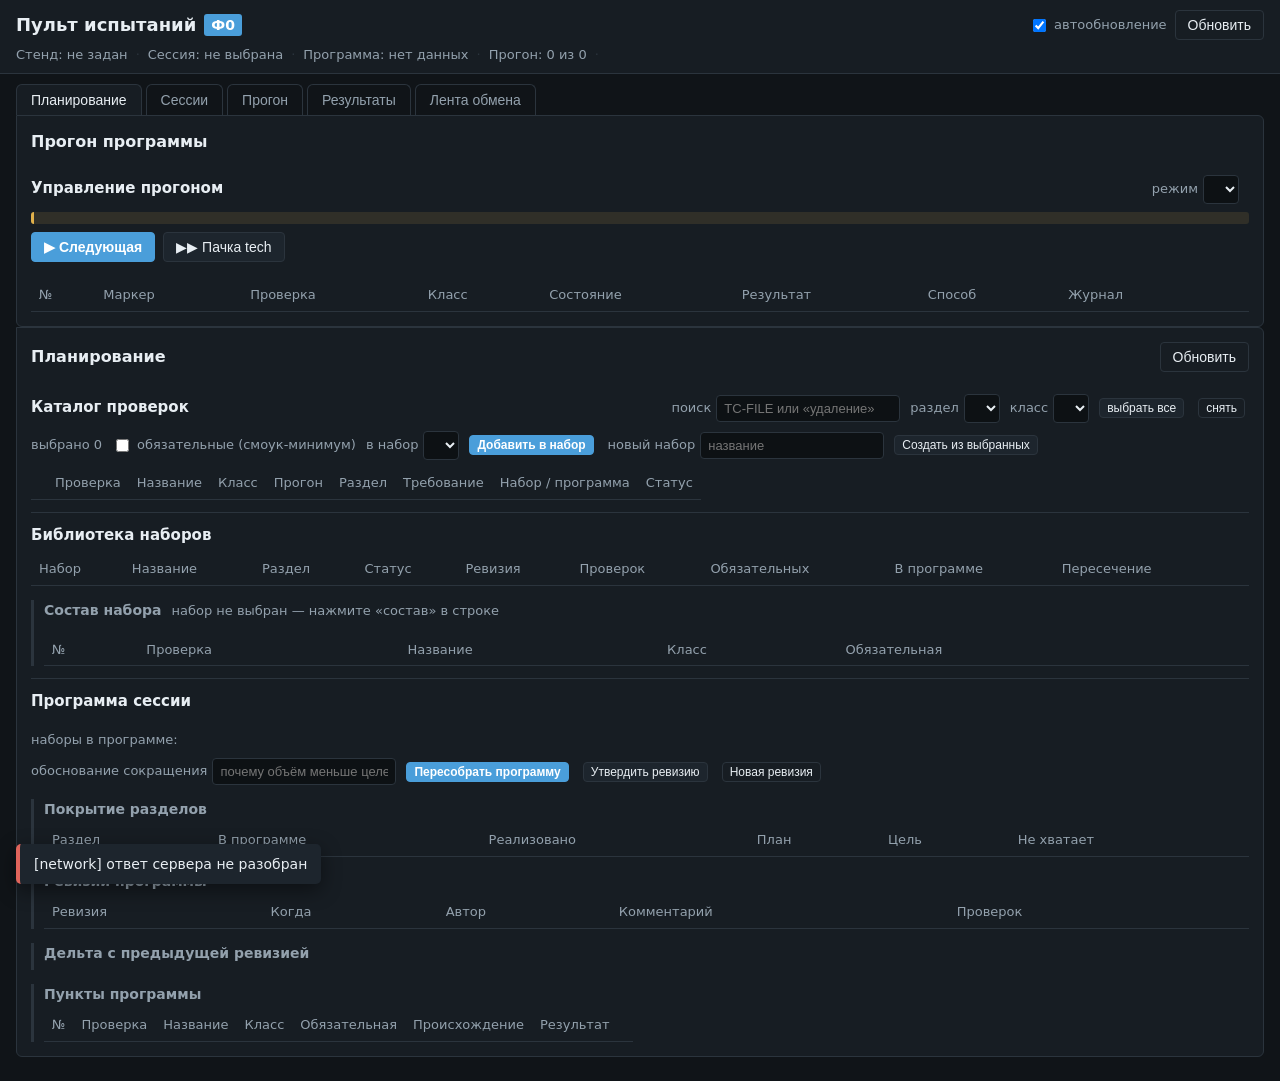
==== pult/web/index.html @ 10aa624a "Данные стенда: сворачиваемые подразделы, счётчики и $Модели Решения заказчика (`llm_tasks/49` §«Реше" ====
<!DOCTYPE html>
<html lang="ru">
  <head>
    <meta charset="utf-8" />
    <meta name="viewport" content="width=device-width, initial-scale=1" />
    <title>Пульт испытаний</title>
    <link rel="stylesheet" href="styles.css" />
  </head>
  <body>
    <!-- Шапка: всё её содержимое приходит готовым из `GET /api/state` -->
    <header class="head">
      <div class="head__line">
        <span class="head__title">Пульт испытаний</span>
        <span class="tag" id="phase">Ф0</span>
        <span class="head__note" id="phase-note"></span>
        <span class="grow"></span>
        <label class="check" title="Раз в 15 секунд: экран обновляется сам, но не мешает вводу">
          <input type="checkbox" id="auto-refresh" checked /> автообновление
        </label>
        <button id="btn-refresh" class="btn btn--ghost" type="button">Обновить</button>
      </div>
      <div class="head__line head__line--muted">
        <span id="stand">Стенд: не задан</span>
        <span class="sep">·</span>
        <span id="session-line">Сессия: не выбрана</span>
        <span class="sep">·</span>
        <span id="programme-line">Программа: нет данных</span>
        <span class="sep">·</span>
        <span id="progress-line">Прогон: 0 из 0</span>
        <span class="sep">·</span>
        <span id="next-reason"></span>
      </div>
      <div id="warnings" class="warnings" hidden></div>
    </header>

    <!-- Порядок вкладок согласован: Планирование → Сессии → Прогон → Результаты → Лента
         обмена (стартовая — «Планирование»). Стража порядка — тест
         `test_tab_order_matches_agreed_sequence`. -->
    <nav class="tabs">
      <button class="tab is-active" data-panel="planning" type="button">Планирование</button>
      <button class="tab" data-panel="sessions" type="button">Сессии</button>
      <button class="tab" data-panel="run" type="button">Прогон</button>
      <button class="tab" data-panel="results" type="button">Результаты</button>
      <button class="tab" data-panel="journal" type="button">Лента обмена</button>
    </nav>

    <main class="page">
      <section class="panel is-active" id="panel-planning">
        <div class="panel__head">
          <h2>Прогон программы</h2>
          <span class="muted" id="run-meta"></span>
        </div>

        <section class="zone" id="run-console">
          <div class="zone__head">
            <h3>Управление прогоном</h3>
            <span class="muted" id="run-mode-meta"></span>
            <span class="grow"></span>
            <label class="check">режим <select id="run-mode"></select></label>
            <span class="muted" id="run-mode-hint"></span>
          </div>

          <div id="run-blocked" class="banner" hidden>
            <b id="run-blocked-reason"></b>
            <button class="btn btn--tiny btn--primary" id="run-fix" type="button" hidden></button>
          </div>
          <div id="run-notice" class="notice" hidden></div>

          <p class="next-line" id="run-next-line"></p>
          <div class="row">
            <button class="btn btn--primary" id="run-next" type="button">▶ Следующая</button>
            <button class="btn" id="run-batch" type="button">▶▶ Пачка tech</button>
          </div>

          <div class="zone__sub" id="run-card" hidden>
            <h4 id="run-card-title">Карточка запуска</h4>
            <p class="hint" id="run-card-note"></p>
            <div class="form" id="run-card-fields"></div>
            <div class="row">
              <button class="btn" id="run-card-save" type="button">Сохранить карточку</button>
              <button class="btn btn--primary" id="run-card-run" type="button">▶ Подтвердить и запустить</button>
              <span class="muted" id="run-card-missing"></span>
            </div>
          </div>

          <div class="zone__sub" id="run-mark" hidden>
            <h4 id="run-mark-title">Ручная отметка</h4>
            <p class="hint" id="run-mark-note"></p>
            <div class="row">
              <label class="check">статус <select id="run-mark-status"></select></label>
              <input id="run-mark-text" placeholder="заключение оператора (обязательно)" size="52" />
              <button class="btn btn--primary" id="run-mark-save" type="button">Записать отметку</button>
            </div>
          </div>

          <div class="zone__sub" id="run-payload" hidden>
            <h4>Что будет отправлено на стенд</h4>
            <p class="muted" id="run-payload-summary"></p>
            <ul class="payload" id="run-payload-lines"></ul>
          </div>

          <div class="zone__sub" id="run-steps" hidden>
            <h4>Шаги проверки</h4>
            <ol class="list" id="run-steps-list"></ol>
          </div>
        </section>

        <div id="run-outcomes" class="outcomes"></div>
        <table class="grid" id="run-table">
          <thead>
            <tr>
              <th>№</th>
              <th>Маркер</th>
              <th>Проверка</th>
              <th>Класс</th>
              <th>Состояние</th>
              <th>Результат</th>
              <th>Способ</th>
              <th>Журнал</th>
              <th></th>
            </tr>
          </thead>
          <tbody></tbody>
        </table>
      </section>

      <section class="panel" id="panel-planning">
        <div class="panel__head">
          <h2>Планирование</h2>
          <span class="muted" id="planning-meta"></span>
          <span class="grow"></span>
          <button class="btn btn--ghost" id="planning-refresh" type="button">Обновить</button>
        </div>

        <section class="zone">
          <div class="zone__head">
            <h3>Каталог проверок</h3>
            <span class="muted" id="catalog-meta"></span>
            <span class="grow"></span>
            <label class="check">поиск <input id="catalog-q" placeholder="TC-FILE или «удаление»" /></label>
            <label class="check">раздел <select id="catalog-section"></select></label>
            <label class="check">класс <select id="catalog-class"></select></label>
            <button class="btn btn--tiny" id="catalog-all" type="button">выбрать все</button>
            <button class="btn btn--tiny btn--ghost" id="catalog-none" type="button">снять</button>
          </div>
          <div class="zone__actions">
            <span class="muted" id="catalog-selected">выбрано 0</span>
            <label class="check">
              <input type="checkbox" id="catalog-mandatory" /> обязательные (смоук-минимум)
            </label>
            <label class="check">в набор <select id="catalog-set"></select></label>
            <button class="btn btn--tiny btn--primary" id="catalog-add" type="button">
              Добавить в набор
            </button>
            <label class="check">новый набор <input id="catalog-new-title" placeholder="название" /></label>
            <button class="btn btn--tiny" id="catalog-create" type="button">Создать из выбранных</button>
          </div>
          <table class="grid grid--scroll" id="catalog-table">
            <thead>
              <tr>
                <th></th>
                <th>Проверка</th>
                <th>Название</th>
                <th>Класс</th>
                <th>Прогон</th>
                <th>Раздел</th>
                <th>Требование</th>
                <th>Набор / программа</th>
                <th>Статус</th>
              </tr>
            </thead>
            <tbody></tbody>
          </table>
        </section>

        <section class="zone">
          <div class="zone__head">
            <h3>Библиотека наборов</h3>
            <span class="muted" id="sets-meta"></span>
          </div>
          <table class="grid" id="sets-table">
            <thead>
              <tr>
                <th>Набор</th>
                <th>Название</th>
                <th>Раздел</th>
                <th>Статус</th>
                <th>Ревизия</th>
                <th>Проверок</th>
                <th>Обязательных</th>
                <th>В программе</th>
                <th>Пересечение</th>
                <th></th>
              </tr>
            </thead>
            <tbody></tbody>
          </table>
          <div class="zone__sub">
            <div class="zone__head">
              <h4>Состав набора</h4>
              <span class="muted" id="set-items-meta">набор не выбран — нажмите «состав» в строке</span>
            </div>
            <table class="grid" id="set-items-table">
              <thead>
                <tr>
                  <th>№</th>
                  <th>Проверка</th>
                  <th>Название</th>
                  <th>Класс</th>
                  <th>Обязательная</th>
                  <th></th>
                </tr>
              </thead>
              <tbody></tbody>
            </table>
          </div>
        </section>

        <section class="zone">
          <div class="zone__head">
            <h3>Программа сессии</h3>
            <span class="muted" id="programme-meta"></span>
          </div>
          <div class="kpi" id="programme-kpi"></div>
          <div class="zone__actions">
            <span class="muted">наборы в программе:</span>
            <span class="checks" id="programme-sets"></span>
          </div>
          <div id="programme-warnings" class="warnings" hidden></div>
          <div class="zone__actions">
            <label class="check">
              обоснование сокращения
              <input id="programme-reduction" placeholder="почему объём меньше целевого" />
            </label>
            <button class="btn btn--tiny btn--primary" id="programme-rebuild" type="button">
              Пересобрать программу
            </button>
            <button class="btn btn--tiny" id="programme-approve" type="button">Утвердить ревизию</button>
            <button class="btn btn--tiny btn--ghost" id="programme-revise" type="button">
              Новая ревизия
            </button>
          </div>
          <div class="zone__sub">
            <h4>Покрытие разделов</h4>
            <table class="grid" id="coverage-table">
              <thead>
                <tr>
                  <th>Раздел</th>
                  <th>В программе</th>
                  <th>Реализовано</th>
                  <th>План</th>
                  <th>Цель</th>
                  <th>Не хватает</th>
                </tr>
              </thead>
              <tbody></tbody>
            </table>
          </div>
          <div class="zone__sub">
            <h4>Ревизии программы</h4>
            <table class="grid" id="revisions-table">
              <thead>
                <tr>
                  <th>Ревизия</th>
                  <th>Когда</th>
                  <th>Автор</th>
                  <th>Комментарий</th>
                  <th>Проверок</th>
                  <th></th>
                </tr>
              </thead>
              <tbody></tbody>
            </table>
          </div>
          <div class="zone__sub">
            <h4>Дельта с предыдущей ревизией</h4>
            <div class="outcomes" id="delta-rows"></div>
          </div>
          <div class="zone__sub">
            <h4>Пункты программы</h4>
            <table class="grid grid--scroll" id="programme-table">
              <thead>
                <tr>
                  <th>№</th>
                  <th>Проверка</th>
                  <th>Название</th>
                  <th>Класс</th>
                  <th>Обязательная</th>
                  <th>Происхождение</th>
                  <th>Результат</th>
                  <th></th>
                </tr>
              </thead>
              <tbody></tbody>
            </table>
          </div>
        </section>
      </section>

      <section class="panel" id="panel-sessions">
        <div class="panel__head">
          <h2>Сессии испытаний</h2>
          <span class="muted" id="sessions-meta"></span>
        </div>
        <table class="grid" id="sessions-table">
          <thead>
            <tr>
              <th>Сессия</th>
              <th>Наименование</th>
              <th>Сборка</th>
              <th>Статус</th>
              <th>Проверок</th>
              <th>Создана</th>
              <th></th>
            </tr>
          </thead>
          <tbody></tbody>
        </table>
        <form class="form" id="create-form">
          <h3>Новая сессия</h3>
          <label>Наименование * <input id="new-title" required /></label>
          <label>Объект испытаний * <input id="new-object" required /></label>
          <label>Оператор (ФИО) <input id="new-operator" /></label>
          <label>Организация <input id="new-lab" /></label>
          <button class="btn btn--primary" type="submit">Создать сессию</button>
        </form>
      </section>

      <section class="panel" id="panel-results">
        <div class="panel__head">
          <h2>Результаты испытаний</h2>
          <span class="muted" id="results-meta"></span>
          <span class="grow"></span>
          <label class="check">
            <input type="checkbox" id="results-compositions" /> состав датасетов сразу
          </label>
          <button class="btn btn--ghost" id="results-refresh" type="button">Обновить данные</button>
        </div>

        <section class="zone">
          <div class="zone__head">
            <h3>Данные стенда</h3>
            <span class="muted" id="results-data-meta"></span>
            <span class="grow"></span>
            <button class="btn btn--tiny btn--ghost" id="results-collapse" type="button">Свернуть все</button>
            <button class="btn btn--tiny btn--ghost" id="results-expand" type="button">Развернуть все</button>
          </div>
          <div class="kpi" id="results-data-kpi"></div>
          <div class="warnings" id="results-data-warnings" hidden></div>

          <!-- Подразделы свёрнуты по умолчанию: в свёрнутом виде видно счётчик из Python,
               состояние сворачивания живёт в DOM и не сбрасывается автообновлением. -->
          <details class="zone__sub" id="results-sub-files">
            <summary id="results-files-count">$Файлы</summary>
            <p class="muted" id="results-files-meta"></p>
            <table class="grid grid--scroll" id="results-files">
              <thead>
                <tr>
                  <th>Файл</th>
                  <th>Тип</th>
                  <th>Размер</th>
                  <th>Импорт</th>
                  <th>Путь</th>
                </tr>
              </thead>
              <tbody></tbody>
            </table>
            <div class="zone__actions">
              <button class="btn btn--tiny btn--ghost" id="results-files-all" type="button" hidden>
                показать все строки
              </button>
            </div>
          </details>

          <details class="zone__sub" id="results-sub-records">
            <summary id="results-records-count">Записи RAW + markup</summary>
            <p class="muted" id="results-records-meta"></p>
            <table class="grid grid--scroll" id="results-records">
              <thead>
                <tr>
                  <th>Запись</th>
                  <th>Файлов</th>
                  <th>RAW</th>
                  <th>markup</th>
                  <th>Состояние</th>
                </tr>
              </thead>
              <tbody></tbody>
            </table>
            <div class="zone__actions">
              <button class="btn btn--tiny btn--ghost" id="results-records-all" type="button" hidden>
                показать все строки
              </button>
            </div>
          </details>

          <details class="zone__sub" id="results-sub-loads">
            <summary id="results-loads-count">$Нагрузки</summary>
            <table class="grid" id="results-loads">
              <thead>
                <tr>
                  <th>Нагрузка</th>
                  <th>Название</th>
                  <th>Описание</th>
                  <th>Создана</th>
                </tr>
              </thead>
              <tbody></tbody>
            </table>
          </details>

          <details class="zone__sub" id="results-sub-datasets">
            <summary id="results-datasets-count">$Датасеты и состав</summary>
            <table class="grid" id="results-datasets">
              <thead>
                <tr>
                  <th>Датасет</th>
                  <th>Тип</th>
                  <th>Описание</th>
                  <th>Создан</th>
                  <th>Состав</th>
                  <th></th>
                </tr>
              </thead>
              <tbody></tbody>
            </table>
            <table class="grid" id="results-composition-table" hidden>
              <thead>
                <tr>
                  <th>Датасет</th>
                  <th>Источник</th>
                  <th>Файлов</th>
                  <th>RAW</th>
                  <th>markup</th>
                  <th>Объём</th>
                  <th>Состав</th>
                  <th>Задача</th>
                  <th>Зафиксирован</th>
                  <th>Достоверность</th>
                  <th>Заметка</th>
                </tr>
              </thead>
              <tbody></tbody>
            </table>
            <div class="outcomes" id="results-composition"></div>
          </details>

          <details class="zone__sub" id="results-sub-models">
            <summary id="results-models-count">$Модели</summary>
            <table class="grid" id="results-models">
              <thead>
                <tr>
                  <th>Модель</th>
                  <th>Архитектура</th>
                  <th>Версия</th>
                  <th>Фаза</th>
                  <th>Выход</th>
                  <th>Создана</th>
                  <th>Обновлена</th>
                </tr>
              </thead>
              <tbody></tbody>
            </table>
          </details>
        </section>

        <section class="zone">
          <div class="zone__head">
            <h3>Протокол проверок</h3>
            <span class="muted" id="protocol-meta"></span>
            <span class="grow"></span>
            <label class="check">результат <select id="protocol-status"></select></label>
            <label class="check">раздел <select id="protocol-section"></select></label>
            <label class="check">поиск <input id="protocol-q" placeholder="TC-SYS или «удаление»" /></label>
            <a class="btn btn--ghost" id="protocol-csv" href="/api/protocol?format=csv">⬇ CSV выборки</a>
          </div>
          <div class="kpi" id="protocol-kpi"></div>
          <table class="grid grid--scroll" id="protocol-table">
            <thead>
              <tr>
                <th>№</th>
                <th>Проверка</th>
                <th>Название</th>
                <th>Результат</th>
                <th>Способ</th>
                <th>Журнал</th>
                <th>Повторов</th>
                <th>Причина</th>
              </tr>
            </thead>
            <tbody></tbody>
          </table>
          <div class="zone__sub">
            <h4>Требуют внимания: отказы, снятые и пропущенные</h4>
            <div class="outcomes" id="protocol-attention"></div>
          </div>
          <div class="zone__sub">
            <h4>Выполнено вне программы</h4>
            <div class="outcomes" id="protocol-outside"></div>
          </div>
        </section>

        <section class="zone">
          <div class="zone__head">
            <h3>Отчёт и завершение сессии</h3>
            <span class="muted" id="report-meta"></span>
            <span class="grow"></span>
            <button class="btn btn--ghost" id="snapshot-end" type="button">📸 Снимок «Окончание»</button>
            <button class="btn btn--primary" id="report-build" type="button">💾 Сформировать комплект</button>
          </div>
          <div class="zone__sub">
            <h4>Полнота отчёта</h4>
            <div class="points" id="report-points"></div>
            <div class="warnings" id="report-warnings" hidden></div>
          </div>
          <div class="zone__sub">
            <h4>Сверка снимков «Начало» ↔ «Окончание»</h4>
            <div class="outcomes" id="snapshot-delta"></div>
          </div>
          <div class="zone__sub">
            <h4>Комплект отчёта</h4>
            <div class="outcomes" id="report-files"></div>
          </div>
          <div class="zone__sub">
            <h4>Завершение сессии</h4>
            <p class="hint" id="finish-hint"></p>
            <div class="row">
              <input id="finish-decision" placeholder="итоговое решение: годен / годен с замечаниями / …" size="52" />
              <label class="check">
                <input type="checkbox" id="finish-close" checked /> закрыть сессию (снимок «Окончание» снимается сразу)
              </label>
              <button class="btn btn--primary" id="finish-session" type="button">✅ Завершить сессию</button>
            </div>
          </div>
        </section>
      </section>

      <section class="panel" id="panel-journal">
        <div class="panel__head">
          <h2>Лента обмена</h2>
          <span class="muted" id="journal-meta"></span>
          <span class="grow"></span>
          <label class="check"><input type="checkbox" id="journal-errors" /> только ошибки</label>
          <label class="check"><input type="checkbox" id="journal-request" checked /> запрос</label>
          <label class="check"><input type="checkbox" id="journal-response" checked /> ответ</label>
        </div>
        <div id="journal-rows" class="journal"></div>
      </section>
    </main>

    <div class="flash" id="flash" role="status" aria-live="polite" hidden></div>
    <script src="app.js"></script>
  </body>
</html>
---- pult/web/styles.css ----
/* Интерфейс пульта: тёмная рабочая тема, крупные строки таблиц, ничего лишнего.
   Структура простая (шапка · вкладки · панель), потому что всю логику держит
   сервер: CSS не влияет на смысл данных. */

:root {
  --bg: #101418;
  --panel: #171d23;
  --panel-2: #1d252d;
  --line: #2b343d;
  --text: #e8eef3;
  --muted: #93a1ad;
  --ok: #3fb27f;
  --bad: #e0645b;
  --warn: #e0b04b;
  --accent: #4a9eda;
}

* {
  box-sizing: border-box;
}

body {
  margin: 0;
  background: var(--bg);
  color: var(--text);
  font: 14px/1.45 "Segoe UI", system-ui, sans-serif;
}

.head {
  border-bottom: 1px solid var(--line);
  background: var(--panel);
  padding: 10px 16px 8px;
  position: sticky;
  top: 0;
  z-index: 5;
}

.head__line {
  display: flex;
  align-items: center;
  gap: 8px;
  flex-wrap: wrap;
}

.head__line--muted {
  color: var(--muted);
  font-size: 13px;
  margin-top: 6px;
}

.head__title {
  font-size: 18px;
  font-weight: 600;
}

.head__note {
  color: var(--muted);
}

.grow {
  flex: 1;
}

.sep {
  color: var(--line);
}

.tag {
  background: var(--accent);
  color: #fff;
  border-radius: 3px;
  padding: 1px 7px;
  font-weight: 600;
}

.warnings {
  margin-top: 8px;
  border-left: 3px solid var(--warn);
  background: rgba(224, 176, 75, 0.12);
  padding: 6px 10px;
  border-radius: 3px;
  color: var(--warn);
}

.tabs {
  display: flex;
  gap: 4px;
  padding: 10px 16px 0;
}

.tab {
  background: transparent;
  border: 1px solid var(--line);
  border-bottom: none;
  color: var(--muted);
  border-radius: 6px 6px 0 0;
  padding: 7px 14px;
  cursor: pointer;
  font-size: 14px;
}

.tab.is-active {
  background: var(--panel);
  color: var(--text);
}

.page {
  padding: 0 16px 24px;
}

.panel {
  display: none;
  background: var(--panel);
  border: 1px solid var(--line);
  border-radius: 0 6px 6px;
  padding: 14px;
}

.panel.is-active {
  display: block;
}

.panel__head {
  display: flex;
  align-items: baseline;
  gap: 10px;
  margin-bottom: 10px;
}

.panel__head h2 {
  font-size: 16px;
  margin: 0;
}

.muted {
  color: var(--muted);
  font-size: 13px;
}

.grid {
  width: 100%;
  border-collapse: collapse;
  font-size: 13px;
}

.grid th,
.grid td {
  border-bottom: 1px solid var(--line);
  padding: 6px 8px;
  text-align: left;
  vertical-align: top;
}

.grid th {
  color: var(--muted);
  font-weight: 500;
  position: sticky;
  top: 0;
}

.kpi {
  display: flex;
  flex-wrap: wrap;
  gap: 8px;
  margin-bottom: 10px;
}

.kpi__item {
  background: var(--panel-2);
  border: 1px solid var(--line);
  border-radius: 5px;
  padding: 6px 10px;
  min-width: 110px;
  display: flex;
  flex-direction: column;
}

.kpi__label {
  color: var(--muted);
  font-size: 12px;
}

.kpi__value {
  font-size: 17px;
  font-weight: 600;
}

.outcomes {
  display: flex;
  flex-direction: column;
  gap: 4px;
  margin-bottom: 10px;
}

.outcome {
  border-left: 3px solid var(--line);
  background: var(--panel-2);
  padding: 5px 9px;
  border-radius: 3px;
}

.outcome--ok {
  border-color: var(--ok);
}

.outcome--bad {
  border-color: var(--bad);
}

.journal {
  display: flex;
  flex-direction: column;
  gap: 4px;
  max-height: 62vh;
  overflow: auto;
}

.journal__row {
  border-left: 3px solid var(--ok);
  background: var(--panel-2);
  border-radius: 3px;
  padding: 4px 8px;
}

.journal__row--bad {
  border-color: var(--bad);
}

.journal__row summary {
  cursor: pointer;
  font-family: Consolas, "Cascadia Mono", monospace;
  font-size: 12.5px;
}

.journal__label {
  color: var(--muted);
  font-size: 12px;
  margin: 6px 0 2px;
}

.journal__body {
  margin: 0;
  padding: 6px 8px;
  background: #0d1114;
  border: 1px solid var(--line);
  border-radius: 3px;
  max-height: 260px;
  overflow: auto;
  white-space: pre-wrap;
  word-break: break-word;
  font-size: 12.5px;
}

.form {
  margin-top: 16px;
  display: grid;
  grid-template-columns: repeat(auto-fit, minmax(220px, 1fr));
  gap: 10px;
  align-items: end;
}

.form h3 {
  grid-column: 1 / -1;
  font-size: 15px;
  margin: 0;
}

.form label {
  display: flex;
  flex-direction: column;
  gap: 4px;
  color: var(--muted);
  font-size: 13px;
}

.form input {
  background: #0d1114;
  border: 1px solid var(--line);
  color: var(--text);
  border-radius: 4px;
  padding: 6px 8px;
  font-size: 14px;
}

.check {
  display: flex;
  gap: 5px;
  align-items: center;
  color: var(--muted);
  font-size: 13px;
}

.btn {
  background: var(--panel-2);
  border: 1px solid var(--line);
  color: var(--text);
  border-radius: 4px;
  padding: 6px 12px;
  cursor: pointer;
  font-size: 14px;
  text-decoration: none;
}

.btn:hover {
  border-color: var(--accent);
}

.btn--primary {
  background: var(--accent);
  border-color: var(--accent);
  color: #fff;
  font-weight: 600;
}

.btn--ghost {
  background: transparent;
}

.btn--tiny {
  padding: 2px 7px;
  font-size: 12px;
  margin-right: 4px;
}

.btn:disabled {
  opacity: 0.5;
  cursor: default;
}

.flash {
  position: fixed;
  left: 16px;
  bottom: 16px;
  max-width: 60vw;
  padding: 10px 14px;
  border-radius: 5px;
  background: var(--panel-2);
  border-left: 4px solid var(--ok);
  box-shadow: 0 6px 20px rgba(0, 0, 0, 0.45);
}

.flash--error {
  border-color: var(--bad);
}

/* Планирование: три зоны одной страницы (каталог · наборы · программа).
   Зоны идут столбиком, потому что таблицы широкие и читать их построчно удобнее. */
.zone {
  border-top: 1px solid var(--line);
  padding-top: 12px;
  margin-top: 12px;
}

.zone:first-of-type {
  border-top: none;
  margin-top: 0;
}

.zone__head {
  display: flex;
  align-items: baseline;
  gap: 10px;
  flex-wrap: wrap;
  margin-bottom: 8px;
}

.zone__head h3 {
  font-size: 15px;
  margin: 0;
}

.zone__head h4 {
  font-size: 14px;
  margin: 0;
  color: var(--muted);
}

.zone__actions {
  display: flex;
  align-items: center;
  gap: 10px;
  flex-wrap: wrap;
  margin-bottom: 8px;
}

.zone__sub {
  margin-top: 14px;
  border-left: 3px solid var(--line);
  padding-left: 10px;
}

.zone__sub h4 {
  font-size: 14px;
  margin: 0 0 6px;
  color: var(--muted);
}

/* Подразделы «Данных стенда» — нативные `<details>`: счётчик видно и в свёрнутом виде,
   состояние переживает автообновление (перерисовываются только `tbody` и подписи). */
details.zone__sub > summary {
  cursor: pointer;
  font-size: 14px;
  font-weight: 600;
  color: var(--muted);
  margin-bottom: 6px;
}

details.zone__sub[open] > summary {
  color: var(--text);
}

details.zone__sub > summary::marker {
  color: var(--muted);
}

/* Длинные таблицы прокручиваются внутри зоны: шапка страницы остаётся на месте. */
.grid--scroll {
  display: block;
  max-height: 46vh;
  overflow: auto;
}

.checks {
  display: flex;
  flex-wrap: wrap;
  gap: 10px;
}

.check input[type="text"],
.check input:not([type]),
.zone input,
.zone select {
  background: #0d1114;
  border: 1px solid var(--line);
  color: var(--text);
  border-radius: 4px;
  padding: 5px 7px;
  font-size: 13px;
}

.zone select {
  max-width: 260px;
}

/* ------------------------------------------------------------------ */
/* Прогон: состояние, команды, карточка запуска и предпросмотр (`SCR-301`) */
/* ------------------------------------------------------------------ */
.hint {
  color: var(--muted);
  font-size: 13px;
  margin: 4px 0;
}

.row {
  display: flex;
  align-items: center;
  gap: 8px;
  flex-wrap: wrap;
  margin: 8px 0;
}

.banner {
  display: flex;
  align-items: center;
  gap: 10px;
  flex-wrap: wrap;
  border-left: 3px solid var(--warn);
  background: rgba(224, 176, 75, 0.12);
  padding: 6px 10px;
  border-radius: 3px;
  color: var(--warn);
  margin-bottom: 8px;
}

.notice {
  border-left: 3px solid var(--accent);
  background: rgba(74, 158, 218, 0.12);
  padding: 6px 10px;
  border-radius: 3px;
  color: var(--text);
  font-size: 13px;
  margin-bottom: 8px;
}

.next-line {
  margin: 0 0 4px;
  font-size: 14px;
}

.payload {
  list-style: none;
  margin: 4px 0 0;
  padding-left: 0;
  font-size: 13px;
}

.payload li {
  border-left: 2px solid var(--line);
  padding: 2px 8px;
  margin-bottom: 2px;
  color: var(--text);
}

#run-table td.details {
  background: var(--panel-2);
  color: var(--muted);
  font-size: 13px;
}

#run-table td.details pre {
  margin: 4px 0;
  white-space: pre-wrap;
  word-break: break-word;
}

#run-steps-list {
  margin: 4px 0 0 18px;
  padding: 0;
  font-size: 13px;
}

#run-steps-list li {
  margin-bottom: 3px;
}

#run-mark-text,
#run-card-fields input,
#run-card-fields select {
  background: #0d1114;
  border: 1px solid var(--line);
  color: var(--text);
  border-radius: 4px;
  padding: 5px 8px;
  font-size: 13px;
}

.journal__repeat {
  margin-top: 6px;
  display: flex;
  flex-direction: column;
  gap: 6px;
}

.journal__repeat textarea {
  background: #0d1114;
  border: 1px solid var(--line);
  color: var(--text);
  border-radius: 4px;
  font-family: ui-monospace, Consolas, monospace;
  font-size: 12px;
  padding: 5px 8px;
}

/* «Результаты»: пункты полноты отчёта (SCR-404) */
.points {
  display: flex;
  flex-direction: column;
  gap: 4px;
  margin-bottom: 10px;
}

.point {
  border-left: 3px solid var(--line);
  background: var(--panel-2);
  padding: 5px 9px;
  border-radius: 3px;
  font-size: 13px;
}

.point--ok {
  border-left-color: var(--ok);
}

.point--bad {
  border-left-color: var(--warn);
  color: var(--warn);
}
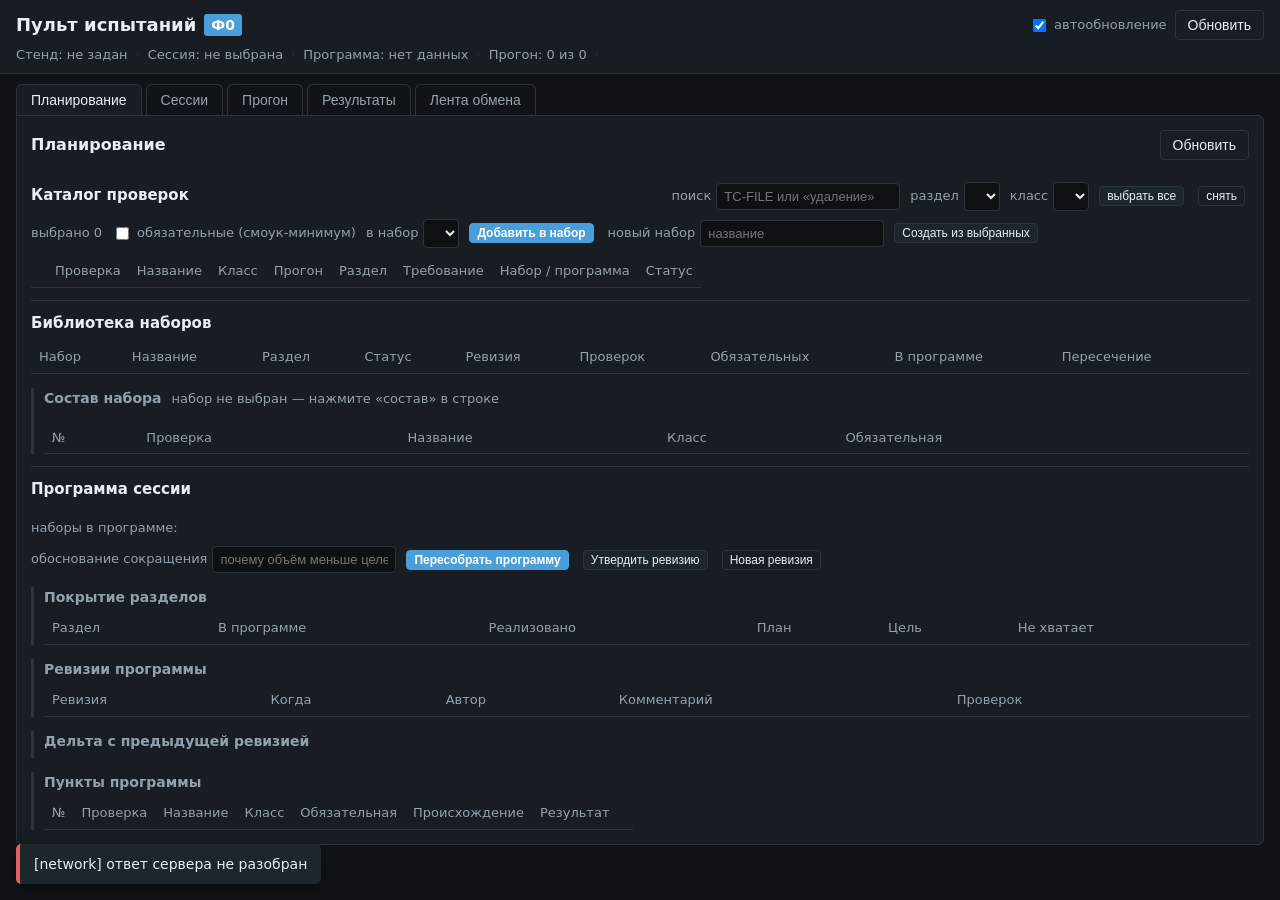
==== commit 97463ed5: "ML-проверки: датасет и модель в карточке и в параметрах, подстановка в train Реализованы требования " ====
--- a/pult/web/index.html
+++ b/pult/web/index.html
@@ -45,7 +45,7 @@
     </nav>
 
     <main class="page">
-      <section class="panel is-active" id="panel-planning">
+      <section class="panel" id="panel-run">
         <div class="panel__head">
           <h2>Прогон программы</h2>
           <span class="muted" id="run-meta"></span>
@@ -80,6 +80,16 @@
               <button class="btn" id="run-card-save" type="button">Сохранить карточку</button>
               <button class="btn btn--primary" id="run-card-run" type="button">▶ Подтвердить и запустить</button>
               <span class="muted" id="run-card-missing"></span>
+            </div>
+          </div>
+
+          <div class="zone__sub" id="run-ml" hidden>
+            <h4>Параметры проверки: данные и модель</h4>
+            <p class="hint" id="run-ml-note"></p>
+            <div class="form" id="run-ml-fields"></div>
+            <div class="row">
+              <button class="btn" id="run-ml-save" type="button">Сохранить выбор</button>
+              <span class="muted" id="run-ml-hint"></span>
             </div>
           </div>
 
@@ -124,7 +134,7 @@
         </table>
       </section>
 
-      <section class="panel" id="panel-planning">
+      <section class="panel is-active" id="panel-planning">
         <div class="panel__head">
           <h2>Планирование</h2>
           <span class="muted" id="planning-meta"></span>
@@ -348,6 +358,26 @@
           <div class="kpi" id="results-data-kpi"></div>
           <div class="warnings" id="results-data-warnings" hidden></div>
 
+          <!-- Фильтр «Данных стенда» по составу датасета: строки остаются теми же,
+               значения и подписи приходят с сервера (режим, источник, состав). -->
+          <div class="zone__actions" id="results-filter">
+            <label class="check">
+              датасет
+              <select id="results-dataset"></select>
+            </label>
+            <label class="check">
+              источник состава
+              <select id="results-source"></select>
+            </label>
+            <button class="btn btn--tiny" id="results-filter-apply" type="button">
+              🔍 показать файлы и записи этого датасета
+            </button>
+            <button class="btn btn--tiny btn--ghost" id="results-filter-reset" type="button">
+              сбросить фильтр
+            </button>
+            <span class="muted" id="results-filter-label"></span>
+          </div>
+
           <!-- Подразделы свёрнуты по умолчанию: в свёрнутом виде видно счётчик из Python,
                состояние сворачивания живёт в DOM и не сбрасывается автообновлением. -->
           <details class="zone__sub" id="results-sub-files">
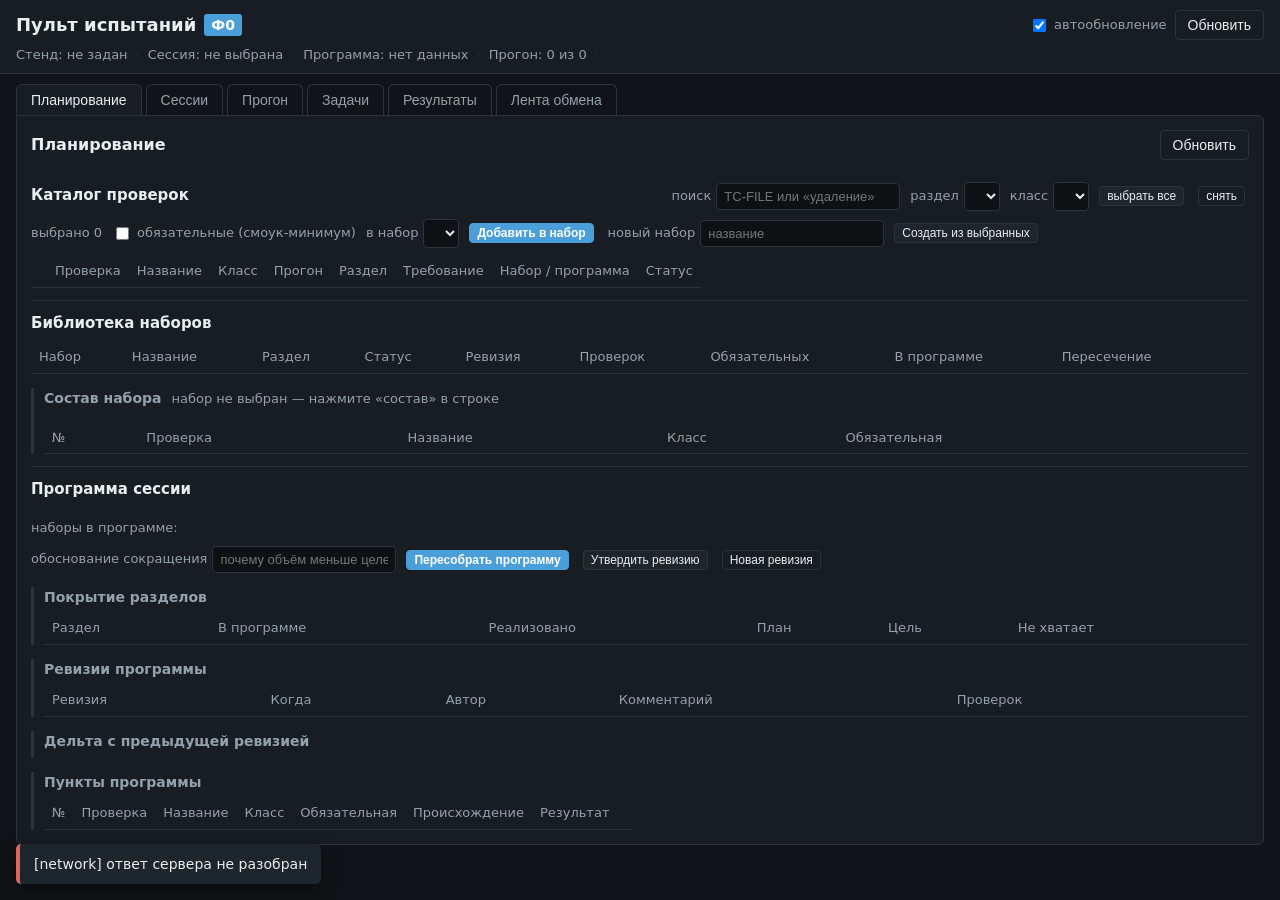
==== commit aaf20f54: "Шаг 4 плана M2: фоновый слой пульта и вкладка «Задачи» Фоновые прогоны: * pult/jobs.py — JobRunner: " ====
--- a/pult/web/index.html
+++ b/pult/web/index.html
@@ -33,13 +33,15 @@
       <div id="warnings" class="warnings" hidden></div>
     </header>
 
-    <!-- Порядок вкладок согласован: Планирование → Сессии → Прогон → Результаты → Лента
-         обмена (стартовая — «Планирование»). Стража порядка — тест
+    <!-- Порядок вкладок согласован: Планирование → Сессии → Прогон → Задачи → Результаты →
+         Лента обмена (стартовая — «Планирование»). «Задачи» — панель фоновых прогонов
+         проверок и наблюдения за задачами стенда (`FR-T11`). Стража порядка — тест
          `test_tab_order_matches_agreed_sequence`. -->
     <nav class="tabs">
       <button class="tab is-active" data-panel="planning" type="button">Планирование</button>
       <button class="tab" data-panel="sessions" type="button">Сессии</button>
       <button class="tab" data-panel="run" type="button">Прогон</button>
+      <button class="tab" data-panel="tasks" type="button">Задачи</button>
       <button class="tab" data-panel="results" type="button">Результаты</button>
       <button class="tab" data-panel="journal" type="button">Лента обмена</button>
     </nav>
@@ -70,6 +72,8 @@
           <div class="row">
             <button class="btn btn--primary" id="run-next" type="button">▶ Следующая</button>
             <button class="btn" id="run-batch" type="button">▶▶ Пачка tech</button>
+            <button class="btn" id="run-next-bg" type="button" title="Тяжёлые проверки идут минутами: ответ приходит сразу, прогресс — на вкладке «Задачи»">▶ Следующая (фоном)</button>
+            <span class="muted" id="run-job"></span>
           </div>
 
           <div class="zone__sub" id="run-card" hidden>
@@ -336,6 +340,88 @@
         </form>
       </section>
 
+      <section class="panel" id="panel-tasks">
+        <div class="panel__head">
+          <h2>Задачи и фоновые прогоны</h2>
+          <span class="muted" id="tasks-meta"></span>
+          <span class="grow"></span>
+          <button class="btn btn--ghost" id="tasks-refresh" type="button">⟳ Обновить</button>
+        </div>
+        <div id="tasks-note" class="notice" hidden></div>
+
+        <section class="zone">
+          <div class="zone__head">
+            <h3>Фоновые прогоны проверок</h3>
+            <span class="muted" id="jobs-note"></span>
+          </div>
+          <table class="grid" id="jobs-table">
+            <thead>
+              <tr>
+                <th>Задание</th>
+                <th>Пункт</th>
+                <th>Статус</th>
+                <th>Начато</th>
+                <th>Длительность</th>
+                <th>Вердикт</th>
+                <th>Журнал</th>
+              </tr>
+            </thead>
+            <tbody></tbody>
+          </table>
+        </section>
+
+        <section class="zone">
+          <div class="zone__head">
+            <h3>Наблюдение за задачами</h3>
+            <span class="muted" id="observed-meta"></span>
+          </div>
+          <table class="grid" id="observed-table">
+            <thead>
+              <tr>
+                <th>Задача</th>
+                <th>Тип</th>
+                <th>Проверка</th>
+                <th>Статус</th>
+                <th>Поллинг</th>
+                <th>Опросов</th>
+                <th>Команды</th>
+              </tr>
+            </thead>
+            <tbody></tbody>
+          </table>
+          <div class="row">
+            <label class="check">
+              внешняя задача <input id="external-task-id" placeholder="task_id" />
+            </label>
+            <label class="check">
+              проверка <input id="external-task-check" placeholder="TC-TASK-08" />
+            </label>
+            <button class="btn" id="external-observe" type="button">Поставить на наблюдение</button>
+          </div>
+        </section>
+
+        <section class="zone">
+          <div class="zone__head">
+            <h3>Список задач стенда</h3>
+            <span class="muted" id="task-list-meta"></span>
+          </div>
+          <table class="grid" id="task-list-table">
+            <thead>
+              <tr>
+                <th>Задача</th>
+                <th>Тип</th>
+                <th>Название</th>
+                <th>Создана</th>
+                <th>Статус</th>
+                <th>Источник</th>
+                <th></th>
+              </tr>
+            </thead>
+            <tbody></tbody>
+          </table>
+        </section>
+      </section>
+
       <section class="panel" id="panel-results">
         <div class="panel__head">
           <h2>Результаты испытаний</h2>
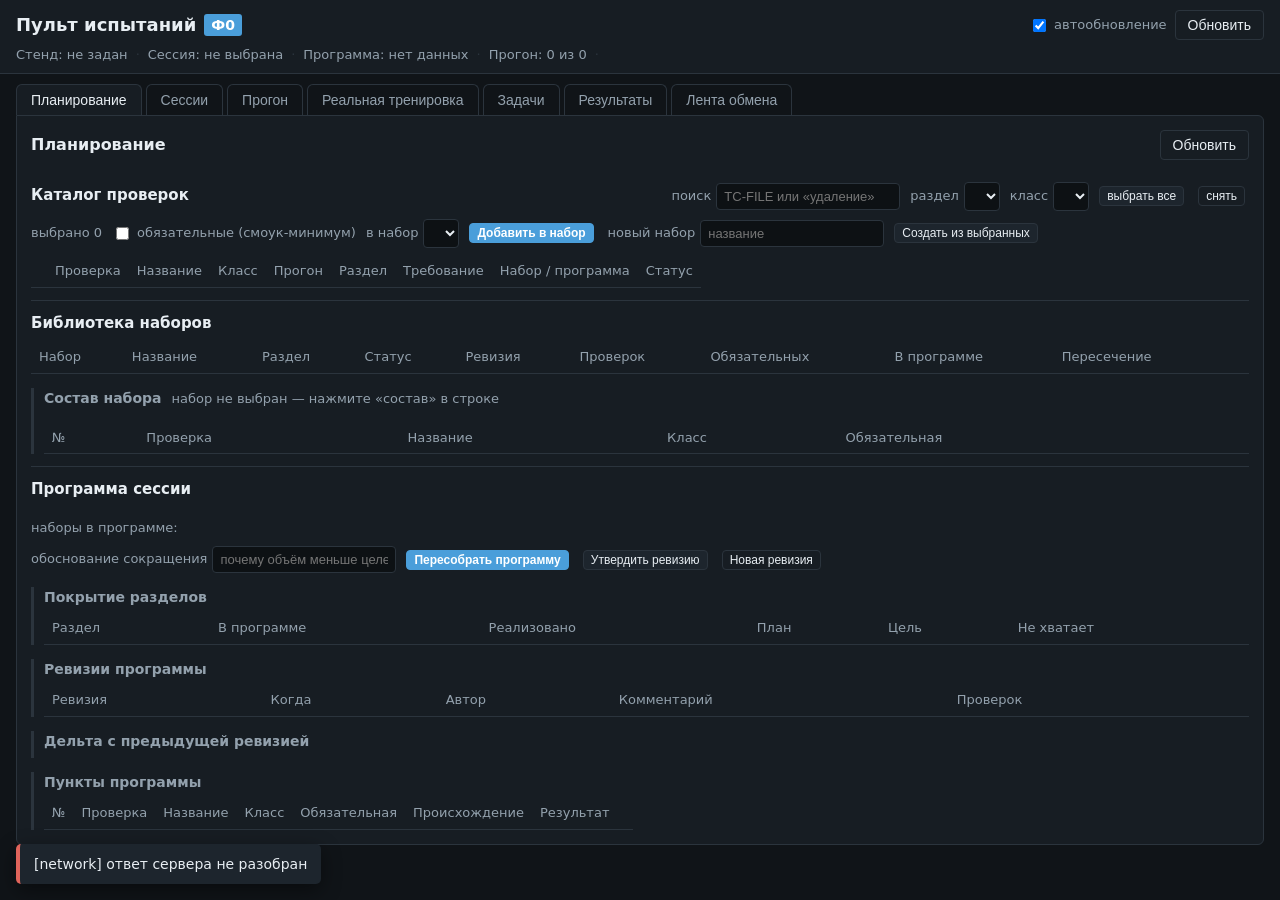
==== commit 7ad6c98c: "Э1 К2: карточка модели и вкладка «Реальная тренировка» Контекст К2 («получить пригодную модель») пол" ====
--- a/pult/web/index.html
+++ b/pult/web/index.html
@@ -33,14 +33,17 @@
       <div id="warnings" class="warnings" hidden></div>
     </header>
 
-    <!-- Порядок вкладок согласован: Планирование → Сессии → Прогон → Задачи → Результаты →
-         Лента обмена (стартовая — «Планирование»). «Задачи» — панель фоновых прогонов
-         проверок и наблюдения за задачами стенда (`FR-T11`). Стража порядка — тест
+    <!-- Порядок вкладок согласован: Планирование → Сессии → Прогон → Реальная тренировка →
+         Задачи → Результаты → Лента обмена (стартовая — «Планирование»). «Задачи» — панель
+         фоновых прогонов проверок и наблюдения за задачами стенда (`FR-T11`).
+         «Реальная тренировка» — контекст К2 (`llm_tasks/59`): получить пригодную модель
+         на боевом датасете. Стража порядка — тест
          `test_tab_order_matches_agreed_sequence`. -->
     <nav class="tabs">
       <button class="tab is-active" data-panel="planning" type="button">Планирование</button>
       <button class="tab" data-panel="sessions" type="button">Сессии</button>
       <button class="tab" data-panel="run" type="button">Прогон</button>
+      <button class="tab" data-panel="train" type="button">Реальная тренировка</button>
       <button class="tab" data-panel="tasks" type="button">Задачи</button>
       <button class="tab" data-panel="results" type="button">Результаты</button>
       <button class="tab" data-panel="journal" type="button">Лента обмена</button>
@@ -420,6 +423,193 @@
             <tbody></tbody>
           </table>
         </section>
+
+        <section class="zone">
+          <div class="zone__head">
+            <h3>Артефакты ресурсоёмких проверок</h3>
+            <span class="muted" id="artifacts-meta"></span>
+          </div>
+          <p class="hint">
+            Обученные модели и файлы <code>.h5</code>/<code>.onnx</code>, оставленные тяжёлыми
+            проверками: по каждому объекту решение — сохранить артефактом испытаний («💾 в
+            артефакты») или удалить со стенда («🗑 удалить»). Решение попадает в отчёт, им
+            закрывается <code>TC-CLEAN-04</code>.
+          </p>
+          <div id="artifacts-note" class="notice" hidden></div>
+          <table class="grid" id="artifacts-table">
+            <thead>
+              <tr>
+                <th>Вид</th>
+                <th>Объект</th>
+                <th>Размер</th>
+                <th>След</th>
+                <th>Решение</th>
+                <th>Проверка</th>
+                <th>Действия</th>
+              </tr>
+            </thead>
+            <tbody></tbody>
+          </table>
+        </section>
+      </section>
+
+      <section class="panel" id="panel-train">
+        <div class="panel__head">
+          <h2>Реальная тренировка</h2>
+          <span class="muted" id="train-meta"></span>
+          <span class="grow"></span>
+          <button class="btn btn--ghost" id="train-refresh" type="button">↻ Обновить реестр</button>
+        </div>
+        <div class="warnings" id="train-warnings" hidden></div>
+
+        <section class="zone">
+          <div class="zone__head">
+            <h3>Шаги прогона</h3>
+            <span class="muted">Э1 работает · Э2–Э4 запланированы</span>
+          </div>
+          <div class="outcomes" id="train-steps"></div>
+        </section>
+
+        <section class="zone">
+          <div class="zone__head">
+            <h3>Профиль прогона</h3>
+            <span class="muted">объект, цель и подтверждения — в сессию испытаний (схема v9)</span>
+            <span class="grow"></span>
+            <button class="btn btn--primary" id="train-save-profile" type="button">💾 Сохранить профиль</button>
+            <button class="btn btn--ghost" id="train-clear-profile" type="button">Сбросить профиль</button>
+          </div>
+          <div class="row">
+            <input id="train-object" placeholder="объект испытаний (например: сервер обучения ML)" size="38" />
+            <input id="train-goal" placeholder="цель прогона (например: обучить stft_mlp на боевом датасете)" size="46" />
+            <input id="train-responsible" placeholder="ответственный" size="24" />
+          </div>
+          <div class="row">
+            <label class="check" title="Разрешает боевые имена без __TEST__: ресурсы стенда не экономим">
+              <input type="checkbox" id="train-full-load" /> полная нагрузка
+            </label>
+            <label class="check" title="Пульт не валидирует датасет: он фиксирует, что оператор проверил его вне пульта">
+              <input type="checkbox" id="train-dataset-validated" /> датасет валидирован вне пульта
+            </label>
+            <span class="hint">Подтверждения записываются в сессию с автором и временем</span>
+          </div>
+          <div class="zone__sub">
+            <h4>Что записано в сессию</h4>
+            <div class="outcomes" id="train-profile"></div>
+          </div>
+        </section>
+
+        <section class="zone">
+          <div class="zone__head">
+            <h3>Модель</h3>
+            <span class="muted" id="train-model-meta"></span>
+            <span class="grow"></span>
+            <button class="btn btn--ghost" id="train-choose-clear" type="button">Снять выбор</button>
+            <button class="btn btn--primary" id="train-choose" type="button">✔ Выбрать для прогона</button>
+          </div>
+          <div class="row">
+            <input id="train-query" placeholder="поиск: имя, описание, идентификатор" size="30" />
+            <select id="train-arch"></select>
+            <select id="train-phase"></select>
+            <select id="train-output"></select>
+            <label class="check"><input type="checkbox" id="train-only-trained" /> только обученные</label>
+            <label class="check"><input type="checkbox" id="train-only-test" /> только <code>__TEST__</code></label>
+            <label class="check"><input type="checkbox" id="train-only-battle" /> только боевые</label>
+            <button class="btn btn--ghost" id="train-filter" type="button">Отобрать</button>
+          </div>
+          <table class="grid grid--scroll" id="train-models">
+            <thead>
+              <tr>
+                <th>Модель</th>
+                <th>Владелец</th>
+                <th>Архитектура</th>
+                <th>Фаза</th>
+                <th>Выход</th>
+                <th>Сигналы</th>
+                <th>Обучение</th>
+                <th>Точность</th>
+                <th>Обновлена</th>
+                <th></th>
+              </tr>
+            </thead>
+            <tbody></tbody>
+          </table>
+          <div class="zone__sub">
+            <h4>Свойства модели</h4>
+            <p class="muted" id="train-card-meta"></p>
+            <div class="outcomes" id="train-card-props"></div>
+          </div>
+          <details class="zone__sub" id="train-card-signals-zone">
+            <summary id="train-card-signals-count">Группы сигналов и классы</summary>
+            <table class="grid" id="train-card-signals">
+              <thead>
+                <tr>
+                  <th>Группа</th>
+                  <th>Устройств</th>
+                  <th>Устройства</th>
+                  <th>Категории</th>
+                </tr>
+              </thead>
+              <tbody></tbody>
+            </table>
+            <table class="grid" id="train-card-classes">
+              <thead>
+                <tr>
+                  <th>Группа</th>
+                  <th>Класс</th>
+                </tr>
+              </thead>
+              <tbody></tbody>
+            </table>
+          </details>
+          <details class="zone__sub" id="train-card-metrics-zone">
+            <summary>Метрики и данные обучения</summary>
+            <div class="outcomes" id="train-card-metrics"></div>
+            <table class="grid" id="train-card-stats">
+              <thead>
+                <tr>
+                  <th>Состав датасета обучения</th>
+                  <th>Значение</th>
+                </tr>
+              </thead>
+              <tbody></tbody>
+            </table>
+            <table class="grid" id="train-card-training">
+              <thead>
+                <tr>
+                  <th>Эпоха</th>
+                  <th>loss</th>
+                </tr>
+              </thead>
+              <tbody></tbody>
+            </table>
+            <table class="grid" id="train-card-testing">
+              <thead>
+                <tr>
+                  <th>Проверка</th>
+                  <th>accuracy</th>
+                  <th>Датасет</th>
+                  <th>Отчёт</th>
+                  <th>Когда</th>
+                </tr>
+              </thead>
+              <tbody></tbody>
+            </table>
+          </details>
+          <details class="zone__sub" id="train-card-layers-zone">
+            <summary id="train-card-layers-count">Слои архитектуры</summary>
+            <table class="grid" id="train-card-layers">
+              <thead>
+                <tr>
+                  <th>№</th>
+                  <th>Слой</th>
+                  <th>Параметры</th>
+                </tr>
+              </thead>
+              <tbody></tbody>
+            </table>
+          </details>
+          <p class="hint" id="train-note"></p>
+        </section>
       </section>
 
       <section class="panel" id="panel-results">
